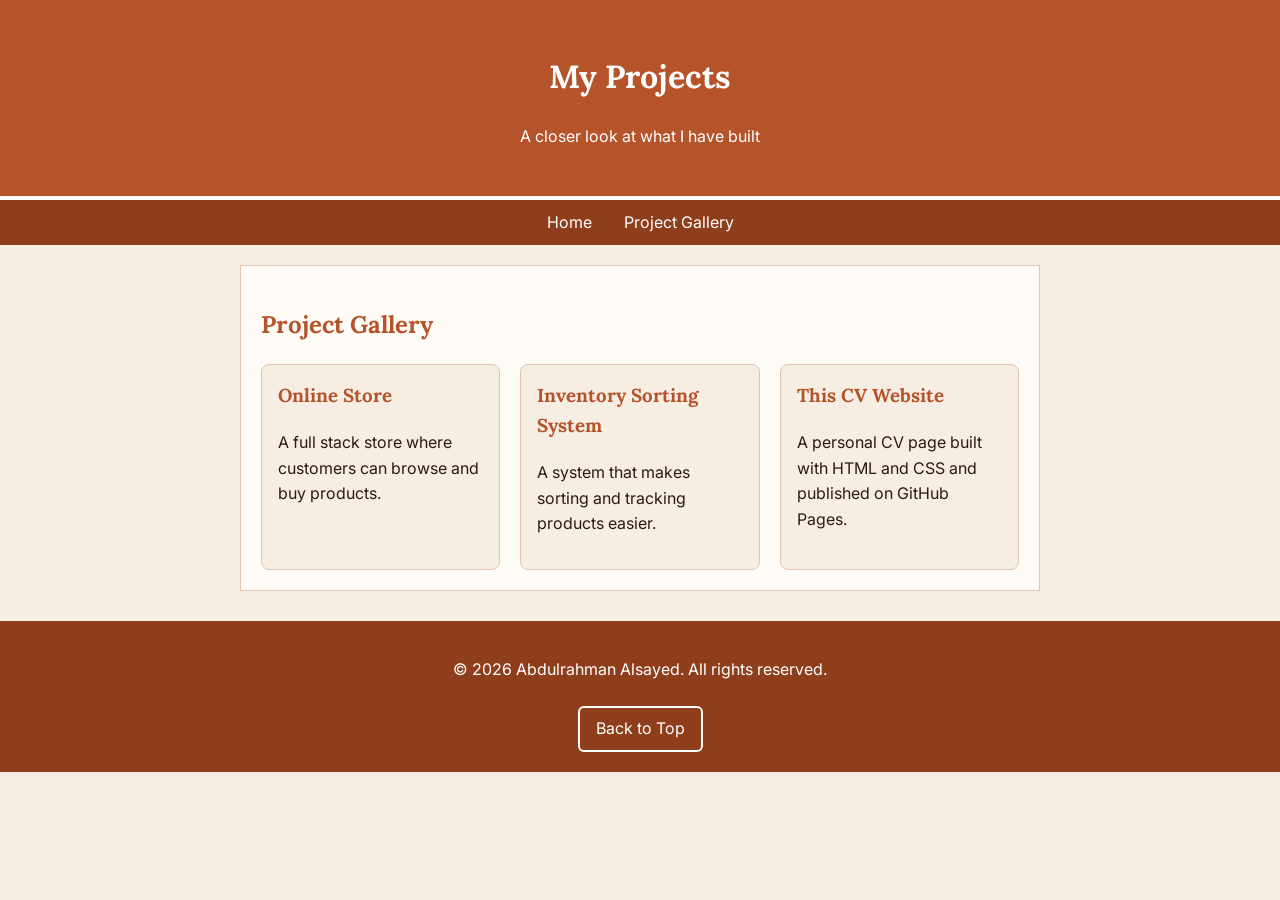
==== projects.html @ 2095c20e "Add files via upload" ====
<!DOCTYPE html>
<html lang="en">
<head>
    <meta charset="UTF-8">
    <title>Projects - Abdulrahman Alsayed</title>
    <meta name="description" content="Project gallery of a software engineering student.">
    <meta name="author" content="Abdulrahman Alsayed">
    <meta name="viewport" content="width=device-width, initial-scale=1">
    <link rel="icon" href="data:image/svg+xml,%3Csvg%20xmlns='http://www.w3.org/2000/svg'%20viewBox='0%200%20100%20100'%3E%3Ctext%20y='.9em'%20font-size='90'%3E🎾%3C/text%3E%3C/svg%3E">
    <link rel="stylesheet" href="style.css">
</head>
<body>

    <!-- Header -->
    <header>
        <h1 id="top">My Projects</h1>
        <p>A closer look at what I have built</p>
    </header>

    <!-- Navigation -->
    <nav>
        <a href="index.html">Home</a>
        <a href="projects.html">Project Gallery</a>
    </nav>

    <main>

        <!-- Project Cards -->
        <section id="gallery">
            <h2>Project Gallery</h2>
            <div class="project-grid">

                <article class="card">
                    <h3>Online Store</h3>
                    <p>A full stack store where customers can browse and buy products.</p>
                </article>

                <article class="card">
                    <h3>Inventory Sorting System</h3>
                    <p>A system that makes sorting and tracking products easier.</p>
                </article>

                <article class="card">
                    <h3>This CV Website</h3>
                    <p>A personal CV page built with HTML and CSS and published on GitHub Pages.</p>
                </article>

            </div>
        </section>

    </main>

    <!-- Footer -->
    <footer>
        <p>&copy; 2026 Abdulrahman Alsayed. All rights reserved.</p>
        <a href="#top">Back to Top</a>
    </footer>

</body>
</html>
---- style.css ----
@import url('https://fonts.googleapis.com/css2?family=Lora:wght@400;600&family=Inter:wght@400;500&display=swap');

/* ===== Page ===== */
html {
    scroll-behavior: smooth;
}

body {
    margin: 0;
    font-family: 'Inter', Arial, sans-serif;
    background-color: #F6EDE3;
    color: #2B1B12;
    line-height: 1.6;
}

h1, h2, h3 {
    font-family: 'Lora', Georgia, serif;
}

/* ===== Header ===== */
header {
    background-color: #B5532A;
    color: white;
    text-align: center;
    padding: 30px 20px;
    border-bottom: 4px solid white;
}

/* ===== Profile Image ===== */
header img {
    width: 150px;
    height: 150px;
    border-radius: 50%;
    object-fit: cover;
    border: 4px solid white;
    margin-top: 10px;
}

/* ===== Navigation ===== */
nav {
    background-color: #8F3E1C;
    text-align: center;
    padding: 10px;
}

nav a {
    color: white;
    text-decoration: none;
    padding: 8px 14px;
    border-radius: 6px;
    transition: background-color 0.3s;
}

nav a:hover {
    background-color: #B5532A;
}

/* ===== Main Content ===== */
main {
    max-width: 800px;
    margin: 0 auto;
}

/* ===== Sections ===== */
section {
    padding: 20px;
    border: 1px solid #E3C4AE;
    margin: 20px 0;
    background-color: #FFFBF7;
    scroll-margin-top: 15vh;
}

section h2 {
    color: #B5532A;
}

/* ===== Classes ===== */
.highlight {
    color: #B5532A;
    background-color: #F6EDE3;
    padding: 0 4px;
}

/* ===== Table ===== */
table {
    width: 100%;
    border-collapse: collapse;
}

th, td {
    border: 1px solid #E3C4AE;
    padding: 10px;
    text-align: left;
}

th {
    background-color: #B5532A;
    color: white;
}

/* ===== Lists ===== */
ul {
    padding-left: 25px;
}

li {
    margin-bottom: 5px;
}

dt {
    font-weight: 600;
    color: #8F3E1C;
    margin-top: 10px;
}

dd {
    margin-left: 20px;
}

/* ===== Skills (Flexbox) ===== */
#skills ul ul {
    display: flex;
    flex-wrap: wrap;
    gap: 10px;
    list-style: none;
    padding-left: 0;
    margin-top: 8px;
}

#skills ul ul li {
    background-color: #F6EDE3;
    border: 1px solid #E3C4AE;
    border-radius: 6px;
    padding: 8px 16px;
    margin-bottom: 0;
}

/* ===== Project Cards (CSS Grid) ===== */
.project-grid {
    display: grid;
    grid-template-columns: repeat(auto-fit, minmax(220px, 1fr));
    gap: 20px;
}

.card {
    background-color: #F6EDE3;
    border: 1px solid #E3C4AE;
    border-radius: 8px;
    padding: 16px;
    transition: transform 0.3s;
}

.card:hover {
    transform: translateY(-4px);
}

.card h3 {
    color: #B5532A;
    margin-top: 0;
}

/* ===== Form ===== */
form label {
    display: block;
    margin-top: 12px;
    font-weight: 500;
}

form input,
form textarea {
    width: 100%;
    padding: 10px;
    border: 1px solid #E3C4AE;
    border-radius: 6px;
    font-family: 'Inter', Arial, sans-serif;
    box-sizing: border-box;
}

form button {
    margin-top: 15px;
    padding: 10px 24px;
    background-color: #B5532A;
    color: white;
    border: none;
    border-radius: 6px;
    font-size: 16px;
    cursor: pointer;
    transition: background-color 0.3s;
}

form button:hover {
    background-color: #8F3E1C;
}

/* ===== Footer ===== */
footer {
    background-color: #8F3E1C;
    color: white;
    text-align: center;
    padding: 20px;
    margin-top: 30px;
}

footer a {
    color: white;
    display: inline-block;
    margin-top: 8px;
    padding: 8px 16px;
    border: 2px solid white;
    border-radius: 6px;
    text-decoration: none;
    transition: background-color 0.3s;
}

footer a:hover {
    background-color: #B5532A;
}
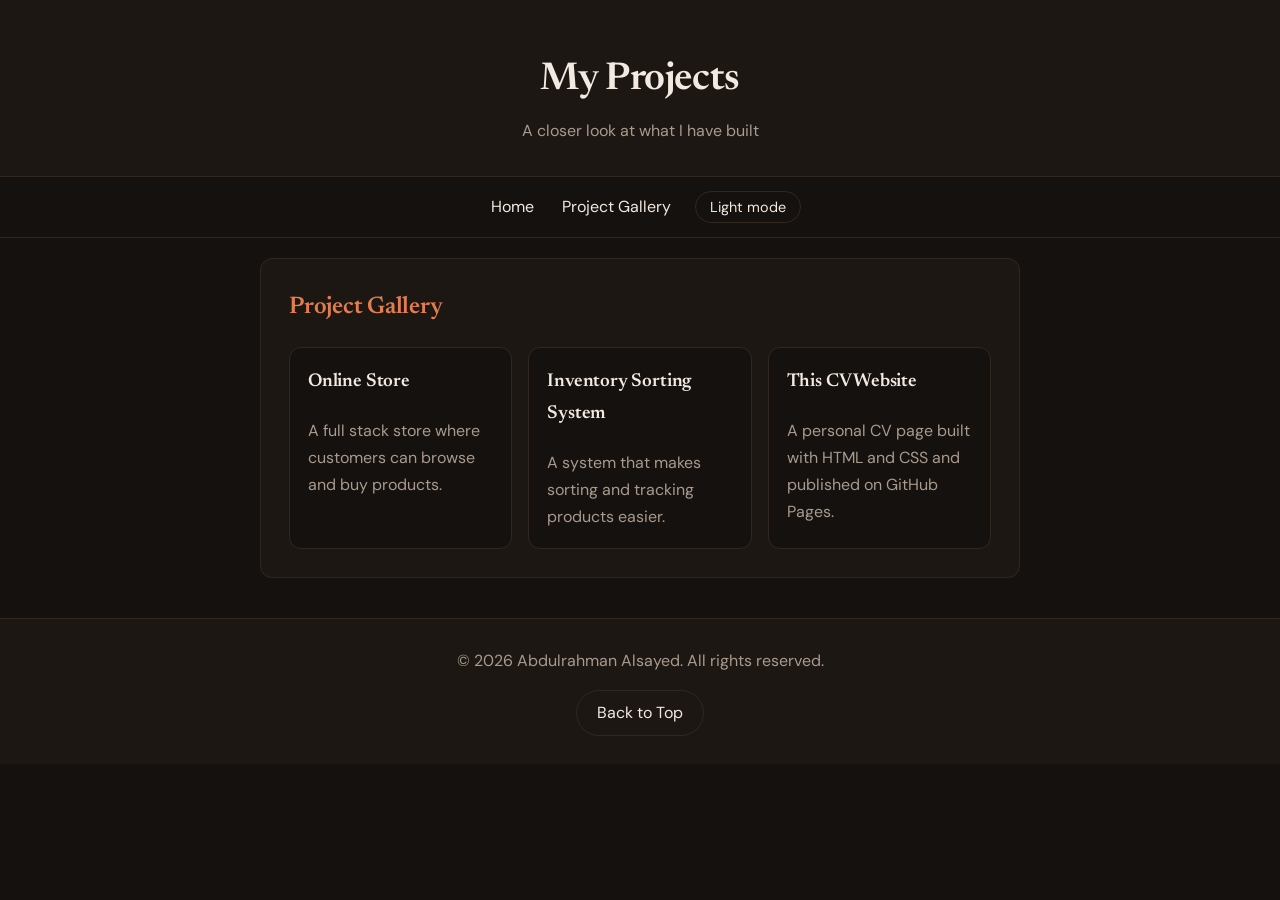
==== commit 567ad2e8: "Add files via upload" ====
--- a/projects.html
+++ b/projects.html
@@ -7,7 +7,11 @@
     <meta name="author" content="Abdulrahman Alsayed">
     <meta name="viewport" content="width=device-width, initial-scale=1">
     <link rel="icon" href="data:image/svg+xml,%3Csvg%20xmlns='http://www.w3.org/2000/svg'%20viewBox='0%200%20100%20100'%3E%3Ctext%20y='.9em'%20font-size='90'%3E🎾%3C/text%3E%3C/svg%3E">
+    <link rel="preconnect" href="https://fonts.googleapis.com">
+    <link rel="preconnect" href="https://fonts.gstatic.com" crossorigin>
+    <link href="https://fonts.googleapis.com/css2?family=DM+Sans:wght@400;500;700&amp;family=Newsreader:wght@500;600&amp;display=swap" rel="stylesheet">
     <link rel="stylesheet" href="style.css">
+    <script src="script.js"></script>
 </head>
 <body>
 
@@ -21,6 +25,7 @@
     <nav>
         <a href="index.html">Home</a>
         <a href="projects.html">Project Gallery</a>
+       <button type="button" id="theme-toggle" class="theme-button" aria-label="Switch between dark and light theme">Light mode</button>
     </nav>
 
     <main>
--- a/style.css
+++ b/style.css
@@ -1,4 +1,30 @@
-@import url('https://fonts.googleapis.com/css2?family=Lora:wght@400;600&family=Inter:wght@400;500&display=swap');
+/* ===== Theme Colors (dark is the default) ===== */
+:root {
+    color-scheme: dark;
+    --bg: #15110E;
+    --surface: #1D1713;
+    --text: #F2EAE1;
+    --muted: #A89A8C;
+    --clay: #E27D50;
+    --clay-dark: #F0A27D;
+    --clay-soft: #2A1D16;
+    --on-clay: #1A0F0A;
+    --line: #31271F;
+}
+
+/* ===== Theme Colors (light overrides) ===== */
+:root[data-theme="light"] {
+    color-scheme: light;
+    --bg: #FBF8F3;
+    --surface: #FFFFFF;
+    --text: #2B1B12;
+    --muted: #7A6558;
+    --clay: #B5532A;
+    --clay-dark: #8F3E1C;
+    --clay-soft: #F7E6DA;
+    --on-clay: #FFFFFF;
+    --line: #E9DDD0;
+}
 
 /* ===== Page ===== */
 html {
@@ -7,78 +33,129 @@
 
 body {
     margin: 0;
-    font-family: 'Inter', Arial, sans-serif;
-    background-color: #F6EDE3;
-    color: #2B1B12;
-    line-height: 1.6;
+    font-family: 'DM Sans', Arial, sans-serif;
+    background-color: var(--bg);
+    color: var(--text);
+    line-height: 1.7;
+    transition: background-color 0.3s, color 0.3s;
 }
 
 h1, h2, h3 {
-    font-family: 'Lora', Georgia, serif;
+    font-family: 'Newsreader', Georgia, serif;
+    font-weight: 600;
+    letter-spacing: -0.01em;
+}
+
+a {
+    color: var(--clay-dark);
+    text-underline-offset: 3px;
 }
 
 /* ===== Header ===== */
 header {
-    background-color: #B5532A;
-    color: white;
+    background-color: var(--surface);
+    color: var(--text);
     text-align: center;
-    padding: 30px 20px;
-    border-bottom: 4px solid white;
+    padding: 48px 20px 32px;
+    border-bottom: 1px solid var(--line);
+    transition: background-color 0.3s;
+}
+
+header h1 {
+    font-size: 2.4rem;
+    margin: 0 0 4px;
+}
+
+header p {
+    margin: 0;
+    color: var(--muted);
 }
 
 /* ===== Profile Image ===== */
 header img {
-    width: 150px;
-    height: 150px;
+    width: 120px;
+    height: 120px;
     border-radius: 50%;
     object-fit: cover;
-    border: 4px solid white;
-    margin-top: 10px;
+    border: 3px solid var(--clay);
+    margin-top: 20px;
 }
 
 /* ===== Navigation ===== */
 nav {
-    background-color: #8F3E1C;
+    position: sticky;
+    top: 0;
+    z-index: 10;
+    background-color: var(--bg);
     text-align: center;
     padding: 10px;
+    border-bottom: 1px solid var(--line);
+    transition: background-color 0.3s;
 }
 
 nav a {
-    color: white;
+    display: inline-block;
+    color: var(--text);
     text-decoration: none;
-    padding: 8px 14px;
+    padding: 6px 12px;
     border-radius: 6px;
-    transition: background-color 0.3s;
+    transition: background-color 0.3s, color 0.3s;
 }
 
 nav a:hover {
-    background-color: #B5532A;
+    background-color: var(--clay-soft);
+    color: var(--clay);
+}
+
+/* ===== Theme Toggle Button ===== */
+.theme-button {
+    margin-left: 8px;
+    padding: 6px 14px;
+    background-color: transparent;
+    color: var(--text);
+    border: 1px solid var(--line);
+    border-radius: 999px;
+    font-family: 'DM Sans', Arial, sans-serif;
+    font-size: 0.9rem;
+    cursor: pointer;
+    transition: border-color 0.3s, color 0.3s;
+}
+
+.theme-button:hover {
+    border-color: var(--clay);
+    color: var(--clay);
 }
 
 /* ===== Main Content ===== */
 main {
-    max-width: 800px;
+    max-width: 760px;
     margin: 0 auto;
+    padding: 0 16px;
 }
 
 /* ===== Sections ===== */
 section {
-    padding: 20px;
-    border: 1px solid #E3C4AE;
+    padding: 28px;
+    border: 1px solid var(--line);
+    border-radius: 12px;
     margin: 20px 0;
-    background-color: #FFFBF7;
-    scroll-margin-top: 15vh;
+    background-color: var(--surface);
+    scroll-margin-top: 70px;
+    transition: background-color 0.3s, border-color 0.3s;
 }
 
 section h2 {
-    color: #B5532A;
+    color: var(--clay);
+    font-size: 1.5rem;
+    margin-top: 0;
 }
 
 /* ===== Classes ===== */
 .highlight {
-    color: #B5532A;
-    background-color: #F6EDE3;
-    padding: 0 4px;
+    color: var(--clay);
+    background-color: var(--clay-soft);
+    padding: 1px 6px;
+    border-radius: 6px;
 }
 
 /* ===== Table ===== */
@@ -88,14 +165,17 @@
 }
 
 th, td {
-    border: 1px solid #E3C4AE;
-    padding: 10px;
+    padding: 12px 8px;
     text-align: left;
+    border-bottom: 1px solid var(--line);
 }
 
 th {
-    background-color: #B5532A;
-    color: white;
+    font-size: 0.8rem;
+    text-transform: uppercase;
+    letter-spacing: 0.06em;
+    color: var(--muted);
+    border-bottom: 2px solid var(--clay);
 }
 
 /* ===== Lists ===== */
@@ -108,110 +188,154 @@
 }
 
 dt {
-    font-weight: 600;
-    color: #8F3E1C;
-    margin-top: 10px;
+    font-weight: 700;
+    color: var(--clay);
+    margin-top: 12px;
 }
 
 dd {
     margin-left: 20px;
+    color: var(--muted);
 }
 
 /* ===== Skills (Flexbox) ===== */
+#skills > ul > li {
+    font-weight: 500;
+}
+
 #skills ul ul {
     display: flex;
     flex-wrap: wrap;
-    gap: 10px;
+    gap: 8px;
     list-style: none;
     padding-left: 0;
-    margin-top: 8px;
+    margin-top: 10px;
 }
 
 #skills ul ul li {
-    background-color: #F6EDE3;
-    border: 1px solid #E3C4AE;
-    border-radius: 6px;
-    padding: 8px 16px;
+    background-color: var(--clay-soft);
+    border-radius: 999px;
+    padding: 4px 16px;
     margin-bottom: 0;
+    font-weight: 400;
 }
 
 /* ===== Project Cards (CSS Grid) ===== */
 .project-grid {
     display: grid;
-    grid-template-columns: repeat(auto-fit, minmax(220px, 1fr));
-    gap: 20px;
+    grid-template-columns: repeat(auto-fit, minmax(210px, 1fr));
+    gap: 16px;
 }
 
 .card {
-    background-color: #F6EDE3;
-    border: 1px solid #E3C4AE;
-    border-radius: 8px;
-    padding: 16px;
-    transition: transform 0.3s;
+    background-color: var(--bg);
+    border: 1px solid var(--line);
+    border-radius: 12px;
+    padding: 18px;
+    transition: border-color 0.3s, transform 0.3s;
 }
 
 .card:hover {
-    transform: translateY(-4px);
+    border-color: var(--clay);
+    transform: translateY(-3px);
 }
 
 .card h3 {
-    color: #B5532A;
+    color: var(--text);
     margin-top: 0;
+}
+
+.card p {
+    color: var(--muted);
+    margin-bottom: 0;
 }
 
 /* ===== Form ===== */
 form label {
     display: block;
-    margin-top: 12px;
+    margin-top: 14px;
     font-weight: 500;
 }
 
 form input,
 form textarea {
     width: 100%;
-    padding: 10px;
-    border: 1px solid #E3C4AE;
-    border-radius: 6px;
-    font-family: 'Inter', Arial, sans-serif;
+    padding: 12px;
+    border: 1px solid var(--line);
+    border-radius: 8px;
+    background-color: var(--bg);
+    color: var(--text);
+    font-family: 'DM Sans', Arial, sans-serif;
+    font-size: 1rem;
     box-sizing: border-box;
 }
 
+form input:focus,
+form textarea:focus {
+    outline: 2px solid var(--clay);
+    border-color: var(--clay);
+}
+
 form button {
-    margin-top: 15px;
-    padding: 10px 24px;
-    background-color: #B5532A;
-    color: white;
+    margin-top: 18px;
+    padding: 12px 28px;
+    background-color: var(--clay);
+    color: var(--on-clay);
     border: none;
-    border-radius: 6px;
-    font-size: 16px;
+    border-radius: 999px;
+    font-family: 'DM Sans', Arial, sans-serif;
+    font-size: 1rem;
+    font-weight: 500;
     cursor: pointer;
-    transition: background-color 0.3s;
+    transition: opacity 0.3s;
 }
 
 form button:hover {
-    background-color: #8F3E1C;
+    opacity: 0.85;
 }
 
 /* ===== Footer ===== */
 footer {
-    background-color: #8F3E1C;
-    color: white;
+    background-color: var(--surface);
+    color: var(--muted);
     text-align: center;
-    padding: 20px;
-    margin-top: 30px;
+    padding: 28px 20px;
+    margin-top: 40px;
+    border-top: 1px solid var(--line);
+    transition: background-color 0.3s;
+}
+
+footer p {
+    margin-top: 0;
 }
 
 footer a {
-    color: white;
     display: inline-block;
-    margin-top: 8px;
-    padding: 8px 16px;
-    border: 2px solid white;
-    border-radius: 6px;
+    color: var(--text);
+    padding: 8px 20px;
+    border: 1px solid var(--line);
+    border-radius: 999px;
     text-decoration: none;
-    transition: background-color 0.3s;
+    transition: border-color 0.3s, color 0.3s;
 }
 
 footer a:hover {
-    background-color: #B5532A;
+    border-color: var(--clay);
+    color: var(--clay);
+}
+
+/* ===== Phone Screens ===== */
+@media (max-width: 600px) {
+    header h1 {
+        font-size: 2rem;
+    }
+
+    nav {
+        position: static;
+    }
+
+    section {
+        padding: 20px;
+        scroll-margin-top: 20px;
+    }
 }
